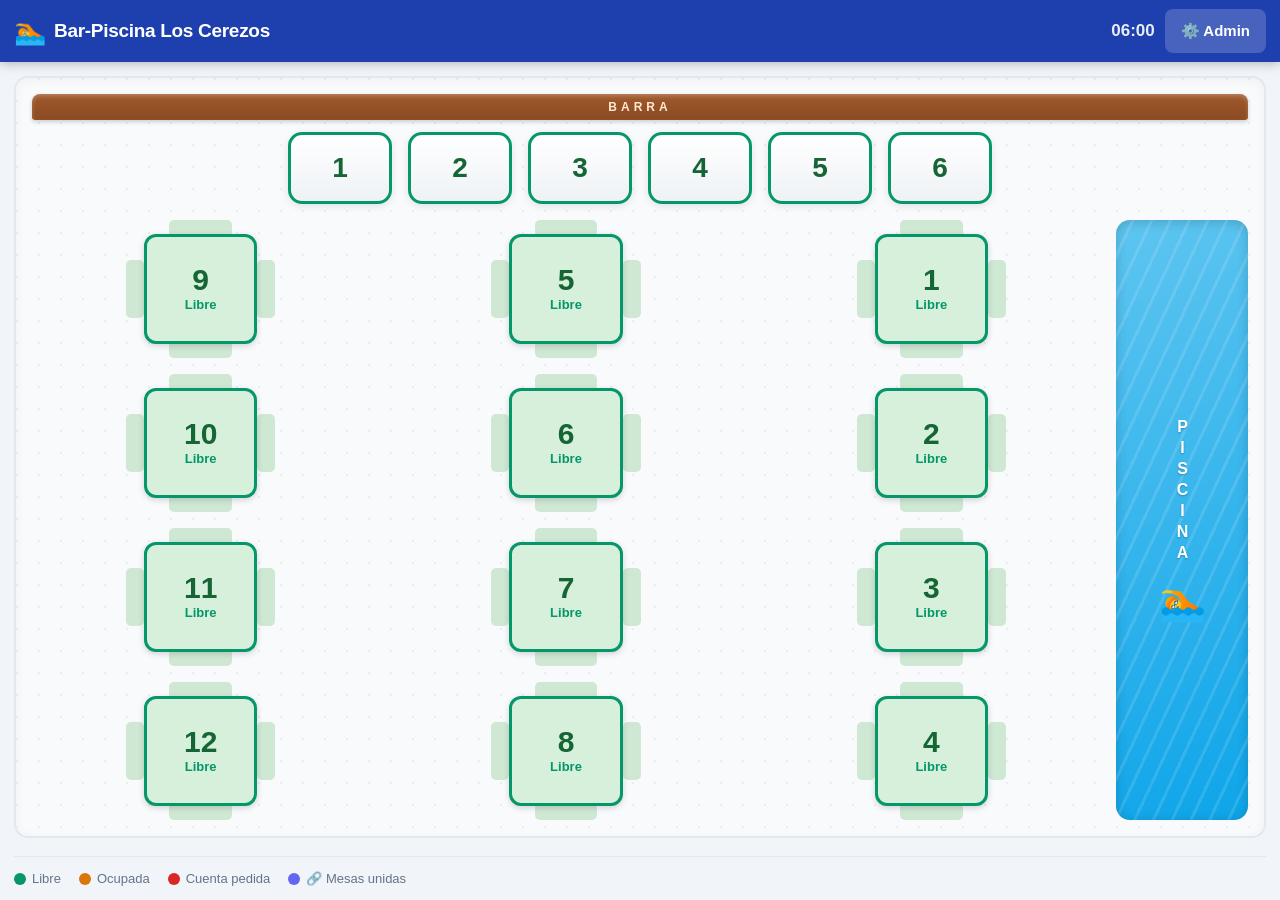
==== index.html @ e1cfce64 "Add files via upload" ====
<!DOCTYPE html>
<html lang="es">
<head>
  <meta charset="UTF-8">
  <meta name="viewport" content="width=device-width, initial-scale=1.0, maximum-scale=1.0, user-scalable=no">
  <meta name="mobile-web-app-capable" content="yes">
  <meta name="apple-mobile-web-app-capable" content="yes">
  <meta name="apple-mobile-web-app-status-bar-style" content="black-translucent">
  <meta name="apple-mobile-web-app-title" content="Bar Piscina">
  <meta name="theme-color" content="#1e40af">
  <title>Bar Piscina · TPV</title>
  <link rel="manifest" href="manifest.json">
  <link rel="icon" href="icon.svg" type="image/svg+xml">
  <link rel="apple-touch-icon" href="icon-180.png">
  <link rel="stylesheet" href="styles.css?v=11">
</head>
<body>
  <div id="app">

    <!-- CABECERA -->
    <header class="header">
      <div class="header-left">
        <button class="btn-icon" id="btn-back" style="display:none">&#8592;</button>
        <div class="logo">
          <span class="logo-icon">🏊</span>
          <span class="logo-text" id="header-title">Bar Piscina</span>
        </div>
      </div>
      <div class="header-right">
        <span class="header-time" id="header-time"></span>
        <button class="btn-admin" id="btn-admin">⚙️ Admin</button>
      </div>
    </header>

    <main class="main">

      <!-- ===== VISTA: MESAS ===== -->
      <div class="view" id="view-tables">
        <div class="tables-scroll" id="tables-scroll"></div>
      </div>

      <!-- ===== VISTA: PEDIDO ===== -->
      <div class="view hidden" id="view-order">
        <div class="order-content">

          <!-- Panel izquierdo: productos -->
          <div class="products-panel">
            <div class="category-tabs" id="category-tabs"></div>
            <div class="products-scroll">
              <div class="products-grid" id="products-grid"></div>
            </div>
          </div>

          <!-- Panel derecho: pedido -->
          <div class="order-panel">
            <div class="order-panel-header">
              <span>Pedido</span>
              <span id="order-count-badge" class="count-badge"></span>
              <button class="btn-manage" id="btn-manage-table" title="Unir / separar / renumerar mesa">⚙ Mesa</button>
            </div>
            <div class="diners-bar">
              <span class="diners-label">👥 Comensales</span>
              <div class="diners-controls">
                <button class="qty-btn minus" onclick="changeDiners(-1)">−</button>
                <span class="diners-value" id="diners-value">0</span>
                <button class="qty-btn plus" onclick="changeDiners(1)">+</button>
              </div>
            </div>
            <div class="order-items-list" id="order-items-list"></div>
            <div class="order-footer">
              <div class="order-total-row">
                <span class="order-total-label">Total</span>
                <span class="order-total-amount" id="order-total-amount">0,00 €</span>
              </div>
              <div class="order-btns">
                <button class="btn btn-outline" id="btn-cuenta" title="Solicitar cuenta">📋 Cuenta</button>
                <button class="btn btn-outline-blue" id="btn-preview" title="Previsualizar cuenta">👁 Ver</button>
                <button class="btn btn-danger-sm" id="btn-clear-order" title="Limpiar pedido">🗑</button>
                <button class="btn btn-success" id="btn-pay">💳 Cobrar</button>
              </div>
            </div>
          </div>

        </div>
      </div>

      <!-- ===== VISTA: COBRO ===== -->
      <div class="view hidden" id="view-payment">
        <div class="payment-scroll">
          <div class="payment-card">

            <div class="payment-header">
              <div class="payment-header-table" id="payment-table-name"></div>
              <div class="payment-total-display" id="payment-total">0,00 €</div>
              <div class="payment-summary" id="payment-order-summary"></div>
            </div>

            <div class="payment-body">
              <div class="section-label">Forma de pago</div>
              <div class="payment-methods">
                <button class="payment-method-btn" data-method="efectivo">
                  <span class="method-icon">💵</span>
                  <span>Efectivo</span>
                </button>
                <button class="payment-method-btn" data-method="tarjeta">
                  <span class="method-icon">💳</span>
                  <span>Tarjeta</span>
                </button>
                <button class="payment-method-btn" data-method="bizum">
                  <span class="method-icon">📱</span>
                  <span>Bizum</span>
                </button>
              </div>

              <div class="cash-section hidden" id="cash-section">
                <label>Importe entregado</label>
                <div class="cash-input-row">
                  <input type="number" class="cash-input" id="cash-input"
                         placeholder="0.00" step="0.50" min="0" inputmode="decimal">
                  <span class="cash-euro">€</span>
                </div>
                <div class="cash-quick-btns">
                  <button class="cash-quick-btn" data-amount="exact">Exacto</button>
                  <button class="cash-quick-btn" data-amount="5">5 €</button>
                  <button class="cash-quick-btn" data-amount="10">10 €</button>
                  <button class="cash-quick-btn" data-amount="20">20 €</button>
                  <button class="cash-quick-btn" data-amount="50">50 €</button>
                </div>
                <div class="change-row">
                  <span class="change-label">Cambio</span>
                  <span class="change-amount" id="change-amount">—</span>
                </div>
              </div>

              <div class="payment-actions">
                <button class="btn btn-success btn-xl" id="btn-confirm-payment">✓ Confirmar Cobro</button>
                <button class="btn btn-secondary" id="btn-print-ticket">🖨 Imprimir Ticket</button>
              </div>
            </div>

          </div>
        </div>
      </div>

      <!-- ===== VISTA: ADMIN ===== -->
      <div class="view hidden" id="view-admin">
        <div class="admin-tab-bar" id="admin-tab-bar">
          <button class="admin-tab active" data-tab="dashboard">📈 Dashboard</button>
          <button class="admin-tab" data-tab="ventas">📊 Ventas</button>
          <button class="admin-tab" data-tab="caja">💰 Caja</button>
          <button class="admin-tab" data-tab="products">📦 Productos</button>
          <button class="admin-tab" data-tab="settings">⚙️ Ajustes</button>
        </div>
        <div class="admin-content">

          <!-- Tab: Dashboard -->
          <div class="admin-section active" id="admin-dashboard">
            <div class="dash-top">
              <div class="dash-range-tabs">
                <button class="dash-range-btn active" data-range="7">7 días</button>
                <button class="dash-range-btn" data-range="14">14 días</button>
                <button class="dash-range-btn" data-range="30">30 días</button>
              </div>
              <button class="btn btn-primary btn-sm" id="btn-export-excel">📊 Exportar a Excel</button>
            </div>
            <div id="dash-kpis" class="dash-kpis"></div>
            <div class="section-label" style="margin:16px 0 8px">Ventas por día</div>
            <div id="dash-days-chart" class="dash-chart"></div>
            <div class="section-label" style="margin:16px 0 8px">Top productos</div>
            <div id="dash-products-chart" class="dash-chart"></div>
            <div class="section-label" style="margin:16px 0 8px">Por forma de pago</div>
            <div id="dash-method-chart" class="dash-chart"></div>
          </div>

          <!-- Tab: Caja / Arqueo -->
          <div class="admin-section" id="admin-caja">
            <div class="arqueo-toolbar">
              <div class="settings-item-info">
                <div class="settings-item-title">Arqueo de caja</div>
                <div class="settings-item-desc">Compara las ventas con el dinero contado</div>
              </div>
              <input type="date" class="form-input settings-input-sm" id="arqueo-date">
            </div>
            <div class="section-label" style="margin:16px 0 8px">Ventas del día</div>
            <div id="arqueo-expected" class="arqueo-box"></div>
            <div class="arqueo-count">
              <label>💵 Efectivo contado en caja</label>
              <div class="cash-input-row">
                <input type="number" class="cash-input" id="arqueo-cash"
                       placeholder="0.00" step="0.50" min="0" inputmode="decimal">
                <span class="cash-euro">€</span>
              </div>
            </div>
            <div id="arqueo-result"></div>
            <div style="padding:14px 0">
              <button class="btn btn-primary btn-sm" id="btn-save-arqueo">💾 Guardar arqueo</button>
            </div>
            <div class="section-label" style="margin:8px 0">Arqueos guardados</div>
            <div id="arqueo-history"></div>
          </div>

          <!-- Tab: Productos -->
          <div class="admin-section" id="admin-products">
            <div class="admin-toolbar">
              <h3>Productos</h3>
              <button class="btn btn-primary btn-sm" id="btn-add-product">+ Nuevo</button>
            </div>
            <div id="products-list"></div>
          </div>

          <!-- Tab: Ventas -->
          <div class="admin-section" id="admin-ventas">
            <div id="summary-cards" class="summary-cards"></div>

            <div class="rank-header">
              <div class="section-label" style="margin:0">Ventas por producto</div>
              <div class="rank-range-tabs">
                <button class="rank-range-btn active" data-range="all">Histórico</button>
                <button class="rank-range-btn" data-range="today">Hoy</button>
              </div>
            </div>
            <div id="product-ranking"></div>

            <div class="section-label" style="margin:16px 0 8px">Últimas ventas</div>
            <div id="sales-list"></div>
            <div style="padding:16px 0">
              <button class="btn btn-danger btn-sm" id="btn-clear-sales">🗑 Limpiar historial</button>
            </div>
          </div>

          <!-- Tab: Ajustes -->
          <div class="admin-section" id="admin-settings">
            <div class="settings-list">
              <div class="settings-item">
                <div class="settings-item-info">
                  <div class="settings-item-title">Nombre fiscal</div>
                  <div class="settings-item-desc">Aparece en la cabecera del ticket</div>
                </div>
                <input type="text" class="form-input settings-input" id="setting-fiscalname"
                       placeholder="Bar-Piscina Los Cerezos">
              </div>
              <div class="settings-item">
                <div class="settings-item-info">
                  <div class="settings-item-title">NIF / CIF</div>
                  <div class="settings-item-desc">Obligatorio en factura simplificada</div>
                </div>
                <input type="text" class="form-input settings-input" id="setting-nif"
                       placeholder="53256431-T">
              </div>
              <div class="settings-item">
                <div class="settings-item-info">
                  <div class="settings-item-title">Dirección</div>
                  <div class="settings-item-desc">Opcional, se imprime bajo el NIF</div>
                </div>
                <input type="text" class="form-input settings-input" id="setting-address"
                       placeholder="Calle, localidad…">
              </div>
              <div class="settings-item">
                <div class="settings-item-info">
                  <div class="settings-item-title">IVA (%)</div>
                  <div class="settings-item-desc">Hostelería: 10% general</div>
                </div>
                <input type="number" class="form-input settings-input-sm" id="setting-iva"
                       min="0" max="21" step="1" value="10">
              </div>
              <div class="settings-item">
                <div class="settings-item-info">
                  <div class="settings-item-title">Mesas de Salón</div>
                  <div class="settings-item-desc">Se numeran 1, 2, 3… (mesas con sillas)</div>
                </div>
                <input type="number" class="form-input settings-input-sm" id="setting-salon-count"
                       min="1" max="40" value="12">
              </div>
              <div class="settings-item">
                <div class="settings-item-info">
                  <div class="settings-item-title">Taburetes de Barra</div>
                  <div class="settings-item-desc">Se numeran 1, 2, 3… (taburetes de la barra)</div>
                </div>
                <input type="number" class="form-input settings-input-sm" id="setting-barra-count"
                       min="1" max="40" value="6">
              </div>
              <div class="settings-item">
                <div class="settings-item-info">
                  <div class="settings-item-title">Mostrar piscina</div>
                  <div class="settings-item-desc">Dibuja la zona de piscina en el plano</div>
                </div>
                <label class="switch">
                  <input type="checkbox" id="setting-pool" checked>
                  <span class="switch-slider"></span>
                </label>
              </div>
            </div>
            <div style="padding:16px 0 4px; display:flex; gap:10px; flex-wrap:wrap">
              <button class="btn btn-primary btn-sm" id="btn-save-settings">💾 Guardar ajustes</button>
              <button class="btn btn-danger btn-sm" id="btn-reset-all">🗑 Borrar todo y empezar de cero</button>
            </div>
            <div class="field-hint" style="margin-bottom:12px">
              Tus cambios (mesas, productos, cobros…) se <b>guardan solos</b>. El botón rojo
              <b>no guarda nada</b>: borra TODO y deja la app como recién instalada. Úsalo solo para empezar de cero.
            </div>

            <div class="help-box">
              <div class="help-title">💳 Vincular pasarela de pago / TPV</div>
              <p>Al pulsar <b>Confirmar Cobro</b>, la app registra la venta. Para cobrar con tarjeta de verdad tienes dos vías:</p>
              <ul>
                <li><b>Datáfono / TPV físico independiente</b> (recomendado para empezar): sí, con un <b>SumUp</b>, <b>myPOS</b>, <b>Stripe Tap to Pay</b> o el datáfono de tu banco puedes <b>teclear cualquier importe a mano</b> y cobrarlo, sin conectarlo a esta app. Aquí marcas "Tarjeta" para dejar la venta registrada y cobras el importe en el aparato. Cero integración técnica.</li>
                <li><b>Cobro integrado</b>: con <b>SumUp</b> o <b>Stripe</b> se puede abrir el cobro automáticamente. SumUp tiene un esquema de app móvil (<code>sumupmerchant://pay/1.0?...</code>) y Stripe el <b>Terminal SDK</b>. En España, el TPV bancario clásico usa <b>Redsys</b>. Esto requiere una cuenta de comercio y algo de desarrollo extra; dímelo y lo preparamos.</li>
              </ul>
            </div>

            <div class="help-box">
              <div class="help-title">🖨 Vincular la impresora de tickets</div>
              <p>El botón <b>Imprimir Ticket</b> usa la impresión del navegador. Opciones:</p>
              <ul>
                <li><b>iPad + AirPrint</b>: cualquier impresora AirPrint imprime directa desde Safari. Lo más sencillo.</li>
                <li><b>Impresora de tickets Bluetooth/USB</b> (ESC/POS, 58/80 mm): conéctala como impresora del sistema y elígela en el diálogo de impresión. Ajusta el ancho del papel en los ajustes del sistema.</li>
                <li><b>Impresión automática sin diálogo</b>: requiere una integración nativa (Bluetooth ESC/POS o app puente). Si la necesitas, lo montamos.</li>
              </ul>
            </div>

            <div class="help-box">
              <div class="help-title">📲 Instalar como app y usar sin conexión</div>
              <p>Esta app ya es instalable (PWA):</p>
              <ul>
                <li><b>Samsung / Android (Chrome)</b>: menú ⋮ → <b>"Añadir a pantalla de inicio"</b> / "Instalar aplicación".</li>
                <li><b>iPad / iPhone (Safari)</b>: botón Compartir → <b>"Añadir a pantalla de inicio"</b>.</li>
                <li>Funciona <b>sin internet</b> una vez abierta: los datos se guardan en el propio dispositivo.</li>
                <li><b>Importante</b>: cada dispositivo guarda sus datos por separado. Para compartir mesas entre tablet y móvil en tiempo real hace falta un servidor común (te lo explico abajo).</li>
              </ul>
            </div>
          </div>

        </div>
      </div>

    </main>
  </div>

  <!-- ===== MODAL: PRODUCTO ===== -->
  <div class="modal-overlay hidden" id="modal-overlay">
    <div class="modal">
      <h3 id="modal-product-title">Nuevo Producto</h3>
      <div class="product-form-top">
        <div class="product-viz-preview" id="product-viz-preview"></div>
        <div class="form-group" style="flex:1;margin-bottom:0">
          <label>Nombre</label>
          <input type="text" class="form-input" id="product-name"
                 placeholder="Ej: Coca-Cola" autocomplete="off">
        </div>
      </div>
      <div class="form-row">
        <div class="form-group">
          <label>Precio (€)</label>
          <input type="number" class="form-input" id="product-price"
                 placeholder="2.50" step="0.10" min="0" inputmode="decimal">
        </div>
        <div class="form-group">
          <label>Emoji <span class="label-opt">(opcional)</span></label>
          <input type="text" class="form-input text-center" id="product-emoji"
                 placeholder="auto" maxlength="4">
        </div>
      </div>
      <div class="form-group">
        <label>Categoría</label>
        <select class="form-select" id="product-category">
          <option value="bebidas">🍹 Bebidas</option>
          <option value="tapas">🍴 Tapas</option>
          <option value="comida">🍽 Comida</option>
          <option value="cena">🌙 Cena</option>
          <option value="postres">🍰 Postres</option>
          <option value="helados">🍦 Helados</option>
          <option value="otros">📦 Otros</option>
        </select>
      </div>
      <div class="form-group">
        <label>Imagen <span class="label-opt">(opcional · URL)</span></label>
        <input type="url" class="form-input" id="product-image"
               placeholder="https://… (pega aquí el logo/foto)" autocomplete="off">
        <div class="field-hint">Si lo dejas vacío se usa el color de la marca conocida (Coca-Cola, Fanta…) o un emoji automático.</div>
      </div>
      <div class="modal-actions">
        <button class="btn btn-secondary" id="btn-cancel-product">Cancelar</button>
        <button class="btn btn-primary" id="btn-save-product">Guardar</button>
      </div>
    </div>
  </div>

  <!-- ===== MODAL: PRECIO LIBRE ===== -->
  <div class="modal-overlay hidden" id="modal-free">
    <div class="modal">
      <h3>➕ Producto de precio libre</h3>
      <div class="form-group">
        <label>Concepto</label>
        <input type="text" class="form-input" id="free-name"
               placeholder="Ej: Varios, Menú del día…" autocomplete="off">
      </div>
      <div class="form-group">
        <label>Precio (€)</label>
        <input type="number" class="form-input" id="free-price"
               placeholder="0.00" step="0.10" min="0" inputmode="decimal">
      </div>
      <div class="modal-actions">
        <button class="btn btn-secondary" id="btn-cancel-free">Cancelar</button>
        <button class="btn btn-primary" id="btn-add-free">Añadir</button>
      </div>
    </div>
  </div>

  <!-- ===== MODAL: EDITAR LÍNEA ===== -->
  <div class="modal-overlay hidden" id="modal-edit-item">
    <div class="modal">
      <h3>✎ Editar línea</h3>
      <div class="form-group">
        <label>Concepto</label>
        <input type="text" class="form-input" id="edit-item-name" autocomplete="off">
      </div>
      <div class="form-row">
        <div class="form-group">
          <label>Precio (€)</label>
          <input type="number" class="form-input" id="edit-item-price"
                 step="0.10" min="0" inputmode="decimal">
        </div>
        <div class="form-group">
          <label>Cantidad</label>
          <input type="number" class="form-input text-center" id="edit-item-qty"
                 step="1" min="1" inputmode="numeric">
        </div>
      </div>
      <div class="modal-actions">
        <button class="btn btn-danger" id="btn-delete-item">🗑 Eliminar</button>
        <button class="btn btn-primary" id="btn-save-item">Guardar</button>
      </div>
    </div>
  </div>

  <!-- ===== MODAL: GESTIÓN DE MESA ===== -->
  <div class="modal-overlay hidden" id="modal-table">
    <div class="modal">
      <h3>⚙ Gestionar mesa</h3>
      <div class="form-group">
        <label>Número de la mesa</label>
        <input type="text" class="form-input" id="table-num-input" autocomplete="off">
        <div class="field-hint">Cambia el número que se muestra en el plano y en el ticket.</div>
      </div>
      <div class="form-group">
        <label>Unir con otra mesa</label>
        <div class="merge-row">
          <select class="form-select" id="merge-target"></select>
          <button class="btn btn-primary" id="btn-merge">🔗 Unir</button>
        </div>
        <div class="field-hint">El pedido de la otra mesa se traslada a ésta y se cobran juntas.</div>
      </div>
      <div id="merged-info" class="merged-info"></div>
      <div class="modal-actions">
        <button class="btn btn-secondary" id="btn-table-close">Cerrar</button>
        <button class="btn btn-primary" id="btn-rename-table">Guardar número</button>
      </div>
    </div>
  </div>

  <!-- ===== MODAL: PREVISUALIZAR CUENTA ===== -->
  <div class="modal-overlay hidden" id="modal-preview">
    <div class="modal modal-preview">
      <div class="ticket-preview" id="ticket-preview"></div>
      <div class="modal-actions">
        <button class="btn btn-secondary" id="btn-preview-close">Cerrar</button>
        <button class="btn btn-secondary" id="btn-preview-print">🖨 Imprimir</button>
        <button class="btn btn-success" id="btn-preview-pay">💳 Cobrar</button>
      </div>
    </div>
  </div>

  <!-- ===== ZONA DE IMPRESIÓN ===== -->
  <div id="print-ticket" class="print-only"></div>

  <script src="app.js?v=11"></script>
</body>
</html>
---- styles.css ----
/* =============================================
   BAR PISCINA TPV · Estilos
   Optimizado para iPad / Tablet Android
   ============================================= */

:root {
  --primary:       #1e40af;
  --primary-light: #3b82f6;
  --accent:        #f59e0b;
  --success:       #059669;
  --success-bg:    #d1fae5;
  --danger:        #dc2626;
  --danger-bg:     #fee2e2;
  --warning:       #d97706;
  --warning-bg:    #fef3c7;
  --bg:            #f1f5f9;
  --white:         #ffffff;
  --text:          #1e293b;
  --muted:         #64748b;
  --border:        #e2e8f0;
  --shadow:        0 2px 8px rgba(0,0,0,.10);
  --shadow-lg:     0 8px 24px rgba(0,0,0,.14);
  --radius:        12px;
  --radius-sm:     8px;
  --header-h:      62px;
}

/* ---- Reset & base ---- */
*, *::before, *::after { box-sizing: border-box; margin: 0; padding: 0; }
html, body {
  height: 100%; overflow: hidden;
  font-family: -apple-system, BlinkMacSystemFont, 'Segoe UI', Roboto, sans-serif;
  background: var(--bg); color: var(--text); font-size: 16px;
  -webkit-tap-highlight-color: transparent;
}
button { font-family: inherit; cursor: pointer; user-select: none; }
input, select { font-family: inherit; }

#app { display: flex; flex-direction: column; height: 100vh; height: 100dvh; }

/* =============================================
   CABECERA
   ============================================= */
.header {
  height: var(--header-h);
  background: var(--primary);
  color: #fff;
  display: flex; align-items: center; justify-content: space-between;
  padding: 0 14px;
  flex-shrink: 0;
  box-shadow: 0 2px 10px rgba(0,0,0,.25);
  z-index: 100;
}
.header-left { display: flex; align-items: center; gap: 10px; }
.logo        { display: flex; align-items: center; gap: 8px; }
.logo-icon   { font-size: 26px; }
.logo-text   { font-size: 19px; font-weight: 700; letter-spacing: -.3px; }
.header-right { display: flex; align-items: center; gap: 10px; }
.header-time {
  font-size: 17px; font-weight: 600;
  font-variant-numeric: tabular-nums; opacity: .9;
}

.btn-icon {
  width: 44px; height: 44px;
  border: none; border-radius: var(--radius-sm);
  background: rgba(255,255,255,.18); color: #fff;
  font-size: 20px; display: flex; align-items: center; justify-content: center;
  transition: background .15s;
}
.btn-icon:active { background: rgba(255,255,255,.35); }

.btn-admin {
  height: 44px; padding: 0 16px;
  border: none; border-radius: var(--radius-sm);
  background: rgba(255,255,255,.18); color: #fff;
  font-size: 15px; font-weight: 600;
  display: flex; align-items: center; gap: 6px;
  transition: background .15s;
}
.btn-admin:active { background: rgba(255,255,255,.35); }

/* =============================================
   MAIN / VISTAS
   ============================================= */
.main { flex: 1; overflow: hidden; position: relative; }

.view {
  position: absolute; inset: 0; overflow: hidden;
  display: flex; flex-direction: column;
}
.view.hidden { display: none !important; }

/* =============================================
   VISTA: MESAS
   ============================================= */
.zone-tabs {
  display: flex; gap: 8px; padding: 12px 14px;
  background: var(--white); border-bottom: 1px solid var(--border);
  flex-shrink: 0; overflow-x: auto; -webkit-overflow-scrolling: touch;
}
.zone-tabs::-webkit-scrollbar { display: none; }

.zone-tab {
  height: 40px; padding: 0 20px; white-space: nowrap;
  border: 2px solid var(--border); border-radius: 20px;
  background: var(--white); color: var(--muted);
  font-size: 14px; font-weight: 600;
  transition: all .15s;
}
.zone-tab.active { background: var(--primary); border-color: var(--primary); color: #fff; }
.zone-tab:active { opacity: .75; }

.tables-scroll {
  flex: 1; overflow-y: auto; -webkit-overflow-scrolling: touch;
  padding: 14px;
  display: flex; flex-direction: column;
}
.tables-scroll::-webkit-scrollbar { width: 4px; }
.tables-scroll::-webkit-scrollbar-thumb { background: var(--border); border-radius: 2px; }

.zone-section { margin-bottom: 22px; }
.zone-title {
  font-size: 11px; font-weight: 800; text-transform: uppercase;
  letter-spacing: 1px; color: var(--muted); margin-bottom: 10px; padding-left: 2px;
}

.tables-grid {
  display: grid;
  grid-template-columns: repeat(auto-fill, minmax(148px, 1fr));
  gap: 10px;
}

.table-card {
  background: var(--white); border-radius: var(--radius);
  padding: 14px; min-height: 108px;
  box-shadow: var(--shadow); border: 2.5px solid transparent;
  display: flex; flex-direction: column; justify-content: space-between;
  cursor: pointer; transition: transform .1s, box-shadow .1s;
}
.table-card:active { transform: scale(.96); box-shadow: 0 1px 4px rgba(0,0,0,.1); }

.table-card.libre     { border-color: var(--success); }
.table-card.ocupada   { border-color: var(--warning); background: #fffbf0; }
.table-card.cuenta    { border-color: var(--danger);  background: #fff5f5; }

.table-card-top {
  display: flex; justify-content: space-between; align-items: flex-start;
}
.table-card-id   { font-size: 22px; font-weight: 900; }
.table-status-dot {
  width: 10px; height: 10px; border-radius: 50%; flex-shrink: 0; margin-top: 6px;
}
.libre   .table-status-dot { background: var(--success); }
.ocupada .table-status-dot { background: var(--warning); }
.cuenta  .table-status-dot { background: var(--danger); }

.table-card-name  { font-size: 12px; color: var(--muted); font-weight: 500; margin-top: 2px; }

.table-card-bottom { margin-top: 6px; }
.table-total { font-size: 20px; font-weight: 900; }
.table-items  { font-size: 11px; color: var(--muted); margin-top: 1px; }

.table-status-label {
  font-size: 11px; font-weight: 700; text-transform: uppercase; letter-spacing: .6px;
}
.libre   .table-status-label { color: var(--success); }
.ocupada .table-status-label { color: var(--warning); }
.cuenta  .table-status-label { color: var(--danger); }

/* =============================================
   VISTA: PEDIDO
   ============================================= */
#view-order { flex-direction: column; }

.order-content {
  flex: 1; display: grid;
  grid-template-columns: 1fr 310px;
  overflow: hidden;
}

/* Panel de productos */
.products-panel {
  display: flex; flex-direction: column;
  overflow: hidden; border-right: 1px solid var(--border);
}

.category-tabs {
  display: flex; gap: 8px; padding: 10px 12px;
  background: var(--white); border-bottom: 1px solid var(--border);
  overflow-x: auto; -webkit-overflow-scrolling: touch; flex-shrink: 0;
}
.category-tabs::-webkit-scrollbar { display: none; }

.cat-tab {
  height: 50px; padding: 0 22px; white-space: nowrap;
  border: 2px solid var(--border); border-radius: 25px;
  background: var(--white); color: var(--muted);
  font-size: 17px; font-weight: 700; display: flex; align-items: center; gap: 7px;
  transition: all .15s;
}
.cat-tab.active { background: var(--accent); border-color: var(--accent); color: #fff; }
.cat-tab:active { opacity: .75; }

.products-scroll {
  flex: 1; overflow-y: auto; -webkit-overflow-scrolling: touch; padding: 12px;
}
.products-scroll::-webkit-scrollbar { width: 4px; }
.products-scroll::-webkit-scrollbar-thumb { background: var(--border); border-radius: 2px; }

.products-grid {
  display: grid;
  grid-template-columns: repeat(auto-fill, minmax(128px, 1fr));
  gap: 10px;
}

.product-btn {
  background: var(--white); border: 1.5px solid var(--border);
  border-radius: var(--radius); padding: 14px 10px;
  display: flex; flex-direction: column; align-items: center; gap: 6px;
  text-align: center; box-shadow: var(--shadow); transition: all .12s;
}
.product-btn:active {
  transform: scale(.94);
  background: var(--accent); border-color: var(--accent);
}
.product-emoji { font-size: 34px; line-height: 1; }
.product-name  { font-size: 14px; font-weight: 700; color: var(--text); line-height: 1.2; }
.product-price { font-size: 16px; font-weight: 900; color: var(--primary); }
.product-btn:active .product-name,
.product-btn:active .product-price { color: #fff; }

/* Panel de pedido */
.order-panel {
  display: flex; flex-direction: column;
  background: var(--white); overflow: hidden;
}

.order-panel-header {
  padding: 12px 14px; border-bottom: 1px solid var(--border);
  display: flex; justify-content: space-between; align-items: center;
  font-size: 13px; font-weight: 700; color: var(--muted); text-transform: uppercase;
  letter-spacing: .5px; flex-shrink: 0;
}

.count-badge {
  background: var(--primary); color: #fff;
  border-radius: 12px; padding: 2px 8px;
  font-size: 12px; font-weight: 700; font-variant-numeric: tabular-nums;
}

.order-items-list {
  flex: 1; overflow-y: auto; -webkit-overflow-scrolling: touch;
}
.order-items-list::-webkit-scrollbar { width: 3px; }
.order-items-list::-webkit-scrollbar-thumb { background: var(--border); border-radius: 2px; }

.order-item {
  display: flex; align-items: center;
  padding: 9px 12px; border-bottom: 1px solid var(--border);
  gap: 6px;
}
.order-item-emoji { font-size: 19px; flex-shrink: 0; }
.order-item-name  { flex: 1; font-size: 15.5px; font-weight: 600; line-height: 1.2; }

.qty-controls { display: flex; align-items: center; gap: 6px; }
.qty-btn {
  width: 30px; height: 30px; border-radius: 50%; border: none;
  font-size: 18px; font-weight: 700;
  display: flex; align-items: center; justify-content: center;
  flex-shrink: 0; transition: opacity .1s;
}
.qty-btn:active { opacity: .6; }
.qty-btn.minus { background: var(--danger-bg); color: var(--danger); }
.qty-btn.plus  { background: var(--success-bg); color: var(--success); }
.qty-value { font-size: 15px; font-weight: 800; min-width: 22px; text-align: center; }

.order-item-total { font-size: 14px; font-weight: 700; min-width: 52px; text-align: right; }

.order-empty {
  display: flex; flex-direction: column;
  align-items: center; justify-content: center;
  height: 100%; gap: 10px; color: var(--muted);
  padding: 24px; text-align: center;
}
.order-empty-icon { font-size: 52px; opacity: .35; }
.order-empty-text { font-size: 14px; }

.order-footer { flex-shrink: 0; border-top: 2px solid var(--border); }

.order-total-row {
  display: flex; justify-content: space-between; align-items: center;
  padding: 12px 14px; background: var(--bg);
}
.order-total-label  { font-size: 17px; font-weight: 700; }
.order-total-amount { font-size: 26px; font-weight: 900; color: var(--primary); }

.order-btns {
  display: grid; grid-template-columns: 1fr 1fr 50px;
  gap: 8px; padding: 10px 12px;
}
.order-btns #btn-pay { grid-column: 1 / -1; }

/* =============================================
   BOTONES (sistema)
   ============================================= */
.btn {
  height: 50px; border: none; border-radius: var(--radius);
  font-size: 15px; font-weight: 700;
  display: flex; align-items: center; justify-content: center; gap: 7px;
  transition: all .12s; user-select: none;
}
.btn:active { transform: scale(.96); opacity: .88; }

.btn-primary   { background: var(--primary);   color: #fff; }
.btn-success   { background: var(--success);   color: #fff; }
.btn-danger    { background: var(--danger);    color: #fff; }
.btn-secondary { background: var(--border);    color: var(--text); }
.btn-outline {
  background: transparent; color: var(--warning);
  border: 2px solid var(--warning); height: 50px; padding: 0 12px;
  border-radius: var(--radius); font-size: 14px; font-weight: 700;
  display: flex; align-items: center; gap: 5px; transition: all .12s;
}
.btn-outline:active { background: var(--warning); color: #fff; }
.btn-danger-sm {
  width: 50px; height: 50px; border-radius: var(--radius); border: none;
  background: var(--danger-bg); color: var(--danger);
  font-size: 20px; display: flex; align-items: center; justify-content: center;
  transition: all .12s;
}
.btn-danger-sm:active { background: var(--danger); color: #fff; }

.btn-sm  { height: 38px; padding: 0 16px; font-size: 14px; border-radius: var(--radius-sm); }
.btn-xl  { height: 58px; font-size: 18px; }

/* =============================================
   VISTA: COBRO
   ============================================= */
#view-payment { overflow: hidden; }

.payment-scroll {
  flex: 1; overflow-y: auto; -webkit-overflow-scrolling: touch;
  padding: 20px 16px;
  display: flex; justify-content: center;
}

.payment-card {
  width: 100%; max-width: 500px;
  background: var(--white); border-radius: 20px;
  box-shadow: var(--shadow-lg); overflow: hidden;
}

.payment-header {
  background: var(--primary); color: #fff;
  padding: 24px 20px; text-align: center;
}
.payment-header-table { font-size: 16px; font-weight: 600; opacity: .85; margin-bottom: 6px; }
.payment-total-display {
  font-size: 56px; font-weight: 900; line-height: 1;
  font-variant-numeric: tabular-nums;
}

.payment-summary {
  margin-top: 14px; text-align: left;
  background: rgba(255,255,255,.12); border-radius: 10px;
  padding: 10px 14px; display: flex; flex-direction: column; gap: 4px;
}
.payment-item-row {
  display: flex; justify-content: space-between;
  font-size: 13px; opacity: .9;
}

.payment-body { padding: 20px; }

.section-label {
  font-size: 11px; font-weight: 800; text-transform: uppercase;
  letter-spacing: .8px; color: var(--muted); margin-bottom: 10px;
}

.payment-methods { display: grid; grid-template-columns: repeat(3,1fr); gap: 10px; margin-bottom: 16px; }

.payment-method-btn {
  border: 2px solid var(--border); border-radius: var(--radius);
  background: var(--bg); padding: 14px 8px;
  display: flex; flex-direction: column; align-items: center; gap: 6px;
  font-size: 13px; font-weight: 700; color: var(--text);
  transition: all .15s;
}
.method-icon { font-size: 30px; }
.payment-method-btn.selected {
  border-color: var(--primary); background: var(--primary); color: #fff;
}
.payment-method-btn:active { opacity: .8; }

.cash-section {
  background: var(--bg); border-radius: var(--radius); padding: 14px; margin-bottom: 16px;
}
.cash-section label {
  display: block; font-size: 11px; font-weight: 800; text-transform: uppercase;
  letter-spacing: .8px; color: var(--muted); margin-bottom: 8px;
}
.cash-input-row { display: flex; align-items: center; gap: 6px; margin-bottom: 10px; }
.cash-input {
  flex: 1; height: 52px; border: 2px solid var(--border); border-radius: var(--radius-sm);
  padding: 0 14px; font-size: 26px; font-weight: 800; text-align: right;
  font-variant-numeric: tabular-nums; outline: none; background: var(--white);
}
.cash-input:focus { border-color: var(--primary); }
.cash-euro { font-size: 22px; font-weight: 700; color: var(--muted); }

.cash-quick-btns { display: flex; gap: 7px; flex-wrap: wrap; }
.cash-quick-btn {
  height: 38px; padding: 0 14px;
  border: 1.5px solid var(--border); border-radius: 20px;
  background: var(--white); font-size: 14px; font-weight: 700;
  transition: all .12s;
}
.cash-quick-btn:active { background: var(--primary); border-color: var(--primary); color: #fff; }

.change-row {
  display: flex; justify-content: space-between; align-items: center;
  margin-top: 12px; padding-top: 12px; border-top: 1px solid var(--border);
}
.change-label  { font-size: 15px; font-weight: 700; }
.change-amount { font-size: 26px; font-weight: 900; color: var(--success); }

.payment-actions { display: flex; flex-direction: column; gap: 10px; }

/* =============================================
   VISTA: ADMIN
   ============================================= */
#view-admin { overflow: hidden; }

.admin-tab-bar {
  display: flex; background: var(--white);
  border-bottom: 2px solid var(--border); flex-shrink: 0;
}
.admin-tab {
  flex: 1; height: 50px; border: none;
  background: transparent; font-size: 14px; font-weight: 600; color: var(--muted);
  border-bottom: 3px solid transparent; margin-bottom: -2px; transition: all .15s;
}
.admin-tab.active { color: var(--primary); border-bottom-color: var(--primary); }

.admin-content { flex: 1; overflow: hidden; display: flex; flex-direction: column; }
.admin-section {
  flex: 1; overflow-y: auto; -webkit-overflow-scrolling: touch;
  padding: 14px; display: none;
}
.admin-section.active { display: block; }
.admin-section::-webkit-scrollbar { width: 4px; }
.admin-section::-webkit-scrollbar-thumb { background: var(--border); border-radius: 2px; }

.admin-toolbar {
  display: flex; justify-content: space-between; align-items: center;
  margin-bottom: 14px;
}
.admin-toolbar h3 { font-size: 17px; font-weight: 700; }

/* Lista de productos en admin */
.product-list-item {
  background: var(--white); border-radius: var(--radius);
  padding: 12px 14px; margin-bottom: 8px;
  display: flex; align-items: center; gap: 10px;
  box-shadow: var(--shadow);
}
.product-list-emoji { font-size: 26px; width: 38px; text-align: center; flex-shrink: 0; }
.product-list-info  { flex: 1; min-width: 0; }
.product-list-name  { font-size: 15px; font-weight: 700; }
.product-list-meta  { font-size: 12px; color: var(--muted); margin-top: 1px; }
.product-list-price {
  font-size: 18px; font-weight: 900; color: var(--primary);
  min-width: 62px; text-align: right; flex-shrink: 0;
}
.product-list-actions { display: flex; gap: 6px; }
.btn-icon-sm {
  width: 36px; height: 36px; border-radius: var(--radius-sm); border: none;
  display: flex; align-items: center; justify-content: center; font-size: 16px;
  cursor: pointer; transition: all .12s;
}
.btn-icon-sm.edit   { background: #eff6ff; color: var(--primary-light); }
.btn-icon-sm.delete { background: var(--danger-bg); color: var(--danger); }
.btn-icon-sm:active { opacity: .7; }

/* Resumen ventas */
.summary-cards { display: grid; grid-template-columns: repeat(auto-fill,minmax(140px,1fr)); gap: 10px; }
.summary-card {
  background: var(--white); border-radius: var(--radius);
  padding: 18px 14px; box-shadow: var(--shadow); text-align: center;
}
.summary-card-value { font-size: 26px; font-weight: 900; color: var(--primary); }
.summary-card-label {
  font-size: 11px; font-weight: 800; text-transform: uppercase;
  letter-spacing: .6px; color: var(--muted); margin-top: 4px;
}

.sales-table { background: var(--white); border-radius: var(--radius); overflow: hidden; box-shadow: var(--shadow); }
.sales-row {
  display: flex; align-items: center;
  padding: 11px 14px; border-bottom: 1px solid var(--border); gap: 10px;
}
.sales-row:last-child { border-bottom: none; }
.sales-time   { font-size: 12px; color: var(--muted); min-width: 44px; font-variant-numeric: tabular-nums; }
.sales-table-name { font-size: 14px; font-weight: 700; flex: 1; }
.sales-method { font-size: 12px; color: var(--muted); }
.sales-amount { font-size: 15px; font-weight: 900; color: var(--success); }

/* Ajustes */
.settings-list { display: flex; flex-direction: column; gap: 0; }
.settings-item {
  background: var(--white); padding: 14px 16px;
  display: flex; align-items: center; gap: 14px;
  border-bottom: 1px solid var(--border);
}
.settings-item:first-child { border-radius: var(--radius) var(--radius) 0 0; }
.settings-item:last-child  { border-radius: 0 0 var(--radius) var(--radius); border-bottom: none; }
.settings-item-info { flex: 1 1 auto; min-width: 0; }
.settings-item-title { font-size: 15px; font-weight: 600; }
.settings-item-desc  { font-size: 12px; color: var(--muted); margin-top: 2px; }
.settings-item .form-input.settings-input    { flex: 0 0 220px; width: 220px; height: 40px; font-size: 14px; }
.settings-item .form-input.settings-input-sm { flex: 0 0 90px;  width: 90px;  height: 40px; font-size: 16px; font-weight: 700; text-align: center; }

/* =============================================
   MODAL
   ============================================= */
.modal-overlay {
  position: fixed; inset: 0;
  background: rgba(0,0,0,.55); z-index: 1000;
  display: flex; align-items: center; justify-content: center; padding: 20px;
}
.modal-overlay.hidden { display: none !important; }

.modal {
  background: var(--white); border-radius: 20px;
  padding: 22px; width: 100%; max-width: 420px;
  box-shadow: var(--shadow-lg);
}
.modal h3 { font-size: 19px; font-weight: 700; margin-bottom: 18px; }

.form-group { margin-bottom: 14px; }
.form-group label {
  display: block; font-size: 11px; font-weight: 800; text-transform: uppercase;
  letter-spacing: .6px; color: var(--muted); margin-bottom: 5px;
}
.form-row { display: grid; grid-template-columns: 1fr 100px; gap: 12px; }
.form-input {
  width: 100%; height: 46px; border: 2px solid var(--border); border-radius: var(--radius-sm);
  padding: 0 12px; font-size: 15px; outline: none; transition: border-color .15s;
}
.form-input:focus { border-color: var(--primary); }
.form-select {
  width: 100%; height: 46px; border: 2px solid var(--border); border-radius: var(--radius-sm);
  padding: 0 12px; font-size: 15px; outline: none; background: var(--white);
  -webkit-appearance: none; appearance: none;
}
.text-center { text-align: center; font-size: 22px; }

.modal-actions { display: flex; gap: 10px; margin-top: 18px; }
.modal-actions .btn { flex: 1; }

/* =============================================
   TOAST
   ============================================= */
.toast {
  position: fixed; bottom: 24px; left: 50%;
  transform: translateX(-50%) translateY(120px);
  background: var(--text); color: #fff;
  padding: 12px 22px; border-radius: 50px;
  font-size: 14px; font-weight: 600; z-index: 2000;
  transition: transform .28s cubic-bezier(.34,1.56,.64,1);
  white-space: nowrap; box-shadow: var(--shadow-lg);
  pointer-events: none;
}
.toast.show { transform: translateX(-50%) translateY(0); }
.toast.success { background: var(--success); }
.toast.error   { background: var(--danger); }
.toast.info    { background: var(--primary); }

/* =============================================
   IMPRESIÓN TICKET
   ============================================= */
.print-only { display: none; }

@media print {
  body > * { display: none !important; }
  #print-ticket {
    display: block !important;
    font-family: 'Courier New', monospace;
    font-size: 13px; line-height: 1.5;
    max-width: 290px; margin: 0 auto; padding: 12px;
  }
  .ticket-header { text-align: center; margin-bottom: 12px; }
  .ticket-name   { font-size: 18px; font-weight: bold; }
  .ticket-sub    { font-size: 12px; }
  .ticket-sep    { border: none; border-top: 1px dashed #000; margin: 8px 0; }
  .ticket-item   { display: flex; justify-content: space-between; }
  .ticket-total  { display: flex; justify-content: space-between; font-weight: bold; font-size: 16px; }
  .ticket-footer { text-align: center; margin-top: 12px; font-size: 11px; }
}

/* =============================================
   PRECIO LIBRE (botón en grid de productos)
   ============================================= */
.product-btn.free-product {
  background: #fff7ed; border: 1.5px dashed var(--accent);
}
.product-btn.free-product .product-emoji { color: var(--accent); }
.product-btn.free-product .product-name  { color: var(--accent); }
.product-btn.free-product .product-price { color: var(--warning); font-weight: 700; }
.product-btn.free-product:active { background: var(--accent); border-style: solid; }

/* =============================================
   EDITAR LÍNEA (pista ✎ en el pedido)
   ============================================= */
.order-item-name { cursor: pointer; }
.edit-hint {
  font-size: 11px; color: var(--muted); margin-left: 5px; opacity: .55;
}
.order-item-name:active .edit-hint { opacity: 1; color: var(--primary); }

/* =============================================
   BOTÓN VER (previsualizar) + label opcional
   ============================================= */
.btn-outline-blue {
  background: transparent; color: var(--primary);
  border: 2px solid var(--primary); height: 50px; padding: 0 12px;
  border-radius: var(--radius); font-size: 14px; font-weight: 700;
  display: flex; align-items: center; gap: 5px; transition: all .12s;
}
.btn-outline-blue:active { background: var(--primary); color: #fff; }

.label-opt { font-weight: 600; color: var(--muted); text-transform: none; letter-spacing: 0; }

/* =============================================
   RANKING DE VENTAS POR PRODUCTO
   ============================================= */
.rank-header {
  display: flex; align-items: center; justify-content: space-between;
  margin: 18px 0 8px;
}
.rank-range-tabs { display: flex; gap: 6px; }
.rank-range-btn {
  height: 32px; padding: 0 14px;
  border: 1.5px solid var(--border); border-radius: 16px;
  background: var(--white); color: var(--muted);
  font-size: 13px; font-weight: 700; transition: all .12s;
}
.rank-range-btn.active { background: var(--primary); border-color: var(--primary); color: #fff; }
.rank-range-btn:active { opacity: .8; }

.rank-table {
  background: var(--white); border-radius: var(--radius);
  overflow: hidden; box-shadow: var(--shadow);
}
.rank-row {
  display: grid; grid-template-columns: 1fr 54px 84px;
  align-items: center; gap: 8px;
  padding: 10px 14px; border-bottom: 1px solid var(--border);
}
.rank-row:last-child { border-bottom: none; }
.rank-prod { font-size: 14px; font-weight: 600; }
.rank-qty  { font-size: 14px; text-align: center; font-variant-numeric: tabular-nums; color: var(--muted); }
.rank-amt  { font-size: 14px; font-weight: 800; text-align: right; color: var(--primary); font-variant-numeric: tabular-nums; }

.rank-head {
  background: var(--bg);
}
.rank-head .rank-prod, .rank-head .rank-qty, .rank-head .rank-amt {
  font-size: 11px; font-weight: 800; text-transform: uppercase;
  letter-spacing: .6px; color: var(--muted);
}
.rank-foot { background: var(--bg); }
.rank-foot .rank-prod { font-weight: 900; }
.rank-foot .rank-qty  { font-weight: 800; color: var(--text); }
.rank-foot .rank-amt  { color: var(--success); }

.empty-note {
  background: var(--white); border-radius: var(--radius);
  padding: 22px 14px; text-align: center; color: var(--muted);
  font-size: 14px; box-shadow: var(--shadow);
}

/* =============================================
   PREVISUALIZACIÓN DEL TICKET (modal)
   ============================================= */
.modal-preview { max-width: 340px; }
.ticket-preview {
  background: var(--bg); border-radius: var(--radius);
  padding: 18px 20px; margin-bottom: 4px;
  font-family: 'Courier New', monospace; color: #111;
  max-height: 60vh; overflow-y: auto;
}
.ticket-preview .ticket-header { text-align: center; margin-bottom: 12px; }
.ticket-preview .ticket-name   { font-size: 17px; font-weight: bold; }
.ticket-preview .ticket-sub    { font-size: 12px; color: #444; }
.ticket-preview .ticket-sep    { border: none; border-top: 1px dashed #999; margin: 8px 0; }
.ticket-preview .ticket-item   { display: flex; justify-content: space-between; font-size: 13px; padding: 1px 0; }
.ticket-preview .ticket-total  { display: flex; justify-content: space-between; font-weight: bold; font-size: 16px; }
.ticket-preview .ticket-footer { text-align: center; margin-top: 12px; font-size: 11px; color: #444; }

/* =============================================
   CAJAS DE AYUDA (ajustes)
   ============================================= */
.help-box {
  background: var(--white); border-radius: var(--radius);
  border-left: 4px solid var(--primary);
  padding: 14px 16px; margin-top: 12px; box-shadow: var(--shadow);
}
.help-title { font-size: 15px; font-weight: 800; margin-bottom: 8px; }
.help-box p  { font-size: 13px; line-height: 1.5; color: var(--text); margin-bottom: 8px; }
.help-box ul { margin: 0 0 2px; padding-left: 18px; }
.help-box li { font-size: 13px; line-height: 1.55; color: var(--text); margin-bottom: 7px; }
.help-box code {
  background: var(--bg); border-radius: 4px; padding: 1px 5px;
  font-size: 12px; font-family: 'Courier New', monospace;
}

/* =============================================
   VISTA MESAS · PLANO COMPACTO TIPO RESTAURANTE
   ============================================= */
.rp-floor {
  background:
    radial-gradient(circle at 1px 1px, rgba(100,116,139,.10) 1px, transparent 0) 0 0 / 22px 22px,
    #f8fafc;
  border: 2px solid var(--border); border-radius: 14px;
  padding: 16px; box-shadow: inset 0 2px 12px rgba(0,0,0,.04);
  flex: 1; min-height: 0;
  display: flex; flex-direction: column; gap: 16px;
}

/* --- Barra (mostrador + taburetes cuadrados) --- */
.rp-bar { flex-shrink: 0; }
.rp-counter {
  height: 26px; border-radius: 8px 8px 3px 3px;
  background: linear-gradient(180deg, #a05a2c, #8a4a22);
  box-shadow: inset 0 2px 4px rgba(255,255,255,.25), 0 2px 4px rgba(0,0,0,.18);
  display: flex; align-items: center; justify-content: center;
}
.rp-counter-label { color: #ffe8d2; font-size: 12px; font-weight: 800; letter-spacing: 4px; }
.rp-stools { display: flex; flex-wrap: wrap; gap: 16px; justify-content: center; margin-top: 12px; }
.rp-stool {
  width: 104px; height: 72px; border-radius: 14px;
  border: 3px solid var(--success);
  background: linear-gradient(180deg, #fff, #eef2f5);
  color: #166534; font-weight: 900; font-size: 28px;
  display: flex; align-items: center; justify-content: center;
  box-shadow: var(--shadow); transition: transform .1s;
}
.rp-stool:active { transform: scale(.93); }
.rp-stool.ocupada { border-color: var(--warning); color: #7a4f00; background: linear-gradient(180deg, #fff7e6, #fde9c8); }
.rp-stool.cuenta  { border-color: var(--danger);  color: #7f1d1d; background: linear-gradient(180deg, #fff0f0, #ffd9d9); }
.rp-stool.merged-child { border-color: #94a3b8; border-style: dashed; color: #64748b; }
.rp-stool.has-merge { box-shadow: 0 0 0 2px #6366f1, var(--shadow); }

/* --- Salón (mesas) + piscina --- ocupan todo el alto --- */
.rp-room { flex: 1; min-height: 0; display: flex; gap: 16px; align-items: stretch; }
.rp-room-main { flex: 1; min-width: 0; display: flex; flex-direction: column; }
.rp-zone-label {
  font-size: 11px; font-weight: 800; text-transform: uppercase;
  letter-spacing: 1.2px; color: var(--muted); margin: 0 0 8px; flex-shrink: 0;
}
/* Mesas en columnas (siguiendo el plano) */
.rp-cols { flex: 1; min-height: 0; display: flex; gap: 28px; }
.rp-col { flex: 1; display: flex; flex-direction: column; gap: 16px; min-height: 0; }
.rp-col .rp-table { flex: 1; }

.rp-table {
  position: relative; width: 100%; height: 100%; min-height: 96px;
  background: transparent; border: none; padding: 0;
  display: flex; align-items: center; justify-content: center;
  transition: transform .1s;
}
.rp-table:active { transform: scale(.95); }

/* pieza cuadrada centrada (mesa + sillas) */
.rp-piece {
  position: relative; height: 100%; aspect-ratio: 1.08 / 1;
  max-width: 100%; max-height: 150px;
  display: flex; align-items: center; justify-content: center;
}

/* sillas (cuadradas) */
.rp-chair { position: absolute; background: #e7c9a9; border-radius: 5px; }
.rp-chair.top, .rp-chair.bottom { width: 42%; height: 12%; left: 29%; }
.rp-chair.left, .rp-chair.right { height: 42%; width: 12%; top: 29%; }
.rp-chair.top    { top: 0; }
.rp-chair.bottom { bottom: 0; }
.rp-chair.left   { left: 0; }
.rp-chair.right  { right: 0; }

/* superficie de la mesa (cuadrada) */
.rp-surface {
  position: relative; z-index: 1;
  width: 76%; height: 80%; border-radius: 12px;
  background: #f0b884; border: 3px solid #d99a5e;
  box-shadow: 0 2px 6px rgba(0,0,0,.16);
  display: flex; flex-direction: column; align-items: center; justify-content: center; gap: 2px;
}
.rp-num  { font-size: 30px; font-weight: 900; color: #5a3a1a; line-height: 1; }
.rp-info { font-size: 13px; font-weight: 800; color: #7a5230; }
.rp-diners { font-size: 12px; font-weight: 700; color: #7a5230; }
.rp-link { position: absolute; top: 4px; right: 6px; font-size: 12px; font-weight: 800; color: #4f46e5; }

/* estados */
.rp-table.libre   .rp-chair { background: #cfe8d4; }
.rp-table.libre   .rp-surface { background: #d6f0dc; border-color: var(--success); }
.rp-table.libre   .rp-num  { color: #166534; }
.rp-table.libre   .rp-info { color: var(--success); }

.rp-table.ocupada .rp-chair { background: #f6d79a; }
.rp-table.ocupada .rp-surface { background: #fcd98a; border-color: var(--warning); }
.rp-table.ocupada .rp-num  { color: #7a4f00; }
.rp-table.ocupada .rp-info { color: var(--warning); }

.rp-table.cuenta  .rp-chair { background: #f3b6b6; }
.rp-table.cuenta  .rp-surface { background: #f8c0c0; border-color: var(--danger); }
.rp-table.cuenta  .rp-num  { color: #7f1d1d; }
.rp-table.cuenta  .rp-info { color: var(--danger); }

.rp-table.has-merge .rp-surface { box-shadow: 0 0 0 2px #6366f1, 0 2px 6px rgba(0,0,0,.16); }
.rp-table.merged-child .rp-surface { background: #e9eef5; border: 2px dashed #94a3b8; }
.rp-table.merged-child .rp-num  { color: #64748b; }
.rp-table.merged-child .rp-info { color: #6366f1; }

/* --- Piscina --- */
.rp-pool {
  flex: 0 0 132px; border-radius: 14px;
  background: linear-gradient(160deg, #5ec5f0, #0ea5e9);
  box-shadow: inset 0 2px 12px rgba(0,0,0,.18);
  display: flex; flex-direction: column; align-items: center; justify-content: center; gap: 14px;
  position: relative; overflow: hidden;
}
.rp-pool::after {
  content: ''; position: absolute; inset: 0;
  background: repeating-linear-gradient(115deg, transparent, transparent 14px, rgba(255,255,255,.12) 14px, rgba(255,255,255,.12) 17px);
}
.rp-pool-label {
  color: #fff; font-weight: 800; font-size: 16px; letter-spacing: 4px;
  writing-mode: vertical-rl; text-orientation: upright; text-shadow: 0 1px 2px rgba(0,0,0,.25); z-index: 1;
}
.rp-pool-emoji { font-size: 38px; z-index: 1; }

.fp-legend {
  display: flex; gap: 18px; flex-wrap: wrap;
  margin-top: 18px; padding-top: 14px; border-top: 1px solid var(--border);
}
.fp-legend span { display: flex; align-items: center; gap: 6px; font-size: 13px; color: var(--muted); }
.fp-legend .dot { width: 12px; height: 12px; border-radius: 50%; }
.fp-legend .dot.libre   { background: var(--success); }
.fp-legend .dot.ocupada { background: var(--warning); }
.fp-legend .dot.cuenta  { background: var(--danger); }
.fp-legend .dot.merge   { background: #6366f1; }

/* =============================================
   VISUAL DE PRODUCTO (imagen / marca / emoji)
   ============================================= */
.pviz {
  width: 100%; height: 56px; border-radius: 10px;
  display: flex; align-items: center; justify-content: center;
  overflow: hidden; flex-shrink: 0;
}
.pviz-emoji { font-size: 34px; line-height: 1; }
.pviz-brand {
  font-weight: 900; font-size: 14px; line-height: 1.05; text-align: center;
  padding: 4px 6px; letter-spacing: .2px;
  text-shadow: 0 1px 1px rgba(0,0,0,.12);
}
.pviz-img { background-size: cover; background-position: center; background-repeat: no-repeat; }

/* en el grid de productos */
.product-btn .pviz { height: 54px; }

/* en la lista de administración */
.product-list-viz { flex-shrink: 0; }
.product-list-viz .pviz { width: 46px; height: 46px; border-radius: 8px; }
.product-list-viz .pviz-emoji { font-size: 24px; }
.product-list-viz .pviz-brand { font-size: 9px; padding: 2px; }

/* preview en el modal de producto */
.product-form-top { display: flex; align-items: flex-end; gap: 12px; margin-bottom: 14px; }
.product-viz-preview {
  width: 60px; height: 60px; flex-shrink: 0;
  border: 1.5px solid var(--border); border-radius: 10px; overflow: hidden;
  display: flex; align-items: center; justify-content: center; background: var(--bg);
}
.product-viz-preview .pviz { height: 100%; border-radius: 0; }
.product-viz-preview .pviz-brand { font-size: 10px; }
.field-hint { font-size: 11px; color: var(--muted); margin-top: 5px; line-height: 1.4; }

/* =============================================
   COMENSALES (barra en el pedido)
   ============================================= */
.diners-bar {
  display: flex; align-items: center; justify-content: space-between;
  padding: 8px 14px; background: var(--bg);
  border-bottom: 1px solid var(--border); flex-shrink: 0;
}
.diners-label { font-size: 13px; font-weight: 700; color: var(--muted); }
.diners-controls { display: flex; align-items: center; gap: 8px; }
.diners-value { font-size: 16px; font-weight: 900; min-width: 24px; text-align: center; }

/* =============================================
   DASHBOARD
   ============================================= */
.dash-top { display: flex; align-items: center; justify-content: space-between; gap: 12px; margin-bottom: 14px; flex-wrap: wrap; }
.dash-range-tabs { display: flex; gap: 8px; }
.dash-range-btn {
  height: 36px; padding: 0 18px;
  border: 1.5px solid var(--border); border-radius: 18px;
  background: var(--white); color: var(--muted);
  font-size: 14px; font-weight: 700; transition: all .12s;
}
.dash-range-btn.active { background: var(--primary); border-color: var(--primary); color: #fff; }
.dash-range-btn:active { opacity: .8; }

.dash-kpis { display: grid; grid-template-columns: repeat(auto-fill,minmax(150px,1fr)); gap: 10px; }
.kpi-card {
  background: var(--white); border-radius: var(--radius);
  padding: 16px 14px; box-shadow: var(--shadow); text-align: center;
}
.kpi-value { font-size: 24px; font-weight: 900; color: var(--primary); }
.kpi-label {
  font-size: 11px; font-weight: 800; text-transform: uppercase;
  letter-spacing: .6px; color: var(--muted); margin-top: 4px;
}

.dash-chart {
  background: var(--white); border-radius: var(--radius);
  padding: 16px 14px; box-shadow: var(--shadow);
}

/* Barras verticales (por día) */
.vbar-chart { display: flex; align-items: flex-end; gap: 8px; height: 180px; }
.vbar-col { flex: 1; display: flex; flex-direction: column; align-items: center; gap: 4px; height: 100%; }
.vbar-track {
  flex: 1; width: 100%; display: flex; align-items: flex-end;
  background: var(--bg); border-radius: 6px 6px 0 0; overflow: hidden; min-height: 0;
}
.vbar-fill {
  width: 100%; background: linear-gradient(180deg, var(--primary-light), var(--primary));
  border-radius: 6px 6px 0 0; transition: height .3s;
}
.vbar-val { font-size: 11px; font-weight: 800; color: var(--text); font-variant-numeric: tabular-nums; }
.vbar-lab { font-size: 10px; color: var(--muted); white-space: nowrap; }

/* Barras horizontales (productos / métodos) */
.hbar-chart { display: flex; flex-direction: column; gap: 10px; }
.hbar-row { display: grid; grid-template-columns: 130px 1fr 76px; align-items: center; gap: 8px; }
.hbar-lab { font-size: 13px; font-weight: 600; overflow: hidden; text-overflow: ellipsis; white-space: nowrap; }
.hbar-track { background: var(--bg); border-radius: 6px; height: 20px; overflow: hidden; }
.hbar-fill { height: 100%; background: linear-gradient(90deg, var(--primary-light), var(--primary)); border-radius: 6px; transition: width .3s; }
.hbar-val { font-size: 13px; font-weight: 800; text-align: right; color: var(--primary); font-variant-numeric: tabular-nums; }

/* =============================================
   CAJA / ARQUEO
   ============================================= */
.arqueo-toolbar {
  display: flex; align-items: center; gap: 14px;
  background: var(--white); border-radius: var(--radius);
  padding: 14px 16px; box-shadow: var(--shadow);
}
.arqueo-toolbar .settings-item-info { flex: 1 1 auto; }
#arqueo-date { flex: 0 0 180px; width: 180px; text-align: left; padding: 0 12px; }
.arqueo-box { background: var(--white); border-radius: var(--radius); overflow: hidden; box-shadow: var(--shadow); }
.arqueo-row {
  display: flex; justify-content: space-between; align-items: center;
  padding: 12px 16px; border-bottom: 1px solid var(--border);
  font-size: 14px;
}
.arqueo-row:last-child { border-bottom: none; }
.arqueo-row span:last-child { font-weight: 800; font-variant-numeric: tabular-nums; }
.arqueo-row-total { background: var(--bg); font-weight: 800; }
.arqueo-row-total span:last-child { color: var(--primary); font-size: 16px; }

.arqueo-count {
  background: var(--white); border-radius: var(--radius);
  padding: 16px; box-shadow: var(--shadow); margin: 14px 0;
}
.arqueo-count label {
  display: block; font-size: 11px; font-weight: 800; text-transform: uppercase;
  letter-spacing: .6px; color: var(--muted); margin-bottom: 8px;
}

.arqueo-diff {
  display: flex; justify-content: space-between; align-items: center;
  padding: 16px 18px; border-radius: var(--radius);
  font-size: 18px; font-weight: 900;
}
.arqueo-diff.ok    { background: var(--success-bg); color: var(--success); }
.arqueo-diff.over  { background: #fef9c3; color: var(--warning); }
.arqueo-diff.short { background: var(--danger-bg); color: var(--danger); }
.arqueo-hint {
  background: var(--white); border-radius: var(--radius);
  padding: 16px; text-align: center; color: var(--muted); font-size: 13px; box-shadow: var(--shadow);
}

/* =============================================
   VENTAS · número de ticket + acciones
   ============================================= */
.sales-num {
  font-size: 12px; font-weight: 800; color: var(--primary);
  min-width: 64px; font-variant-numeric: tabular-nums;
}
.sales-actions { display: flex; gap: 6px; }
.btn-icon-sm.warn { background: var(--warning-bg); color: var(--warning); }
.sales-row.rect { background: #fff5f5; }
.sales-row.rect .sales-amount { color: var(--danger); }
.sales-amount.over  { color: var(--warning); }
.sales-amount.short { color: var(--danger); }

/* Meta del ticket (factura simplificada) */
.ticket-meta { font-size: 12px; line-height: 1.45; text-align: center; }
.ticket-preview .ticket-meta { color: #333; }
@media print { .ticket-meta { text-align: center; } }

/* =============================================
   GESTIÓN DE MESA (botón + modal unir/separar)
   ============================================= */
.order-panel-header { gap: 8px; }
.btn-manage {
  margin-left: auto; height: 30px; padding: 0 10px;
  border: 1.5px solid var(--border); border-radius: 16px;
  background: var(--white); color: var(--primary);
  font-size: 12px; font-weight: 700; white-space: nowrap;
}
.btn-manage:active { background: var(--primary); color: #fff; }

.merge-row { display: flex; gap: 8px; align-items: stretch; }
.merge-row .form-select { flex: 1; }
.merge-row .btn { height: 46px; padding: 0 16px; white-space: nowrap; }

.merged-info { margin: 4px 0 6px; }
.merged-list-label { font-size: 12px; font-weight: 800; color: var(--muted); margin-bottom: 6px; }
.merged-list-row {
  display: flex; align-items: center; justify-content: space-between;
  background: #eef2ff; border: 1px solid #c7d2fe; border-radius: var(--radius-sm);
  padding: 8px 12px; margin-bottom: 6px; font-size: 14px; font-weight: 700;
}

/* Interruptor (toggle) */
.switch { position: relative; display: inline-block; width: 52px; height: 30px; flex-shrink: 0; }
.switch input { opacity: 0; width: 0; height: 0; }
.switch-slider {
  position: absolute; inset: 0; cursor: pointer;
  background: #cbd5e1; border-radius: 30px; transition: background .2s;
}
.switch-slider::before {
  content: ''; position: absolute; height: 24px; width: 24px; left: 3px; top: 3px;
  background: #fff; border-radius: 50%; transition: transform .2s; box-shadow: 0 1px 3px rgba(0,0,0,.3);
}
.switch input:checked + .switch-slider { background: var(--primary); }
.switch input:checked + .switch-slider::before { transform: translateX(22px); }

/* =============================================
   RESPONSIVE: portrait / tabletas pequeñas
   ============================================= */
@media (max-width: 680px) {
  .order-content {
    grid-template-columns: 1fr;
    grid-template-rows: 1fr 42vh;
  }
  .payment-total-display { font-size: 40px; }
  .tables-grid { grid-template-columns: repeat(auto-fill, minmax(120px, 1fr)); }
  .order-btns { gap: 6px; }
  .btn-outline, .btn-outline-blue { padding: 0 8px; font-size: 13px; }
  .hbar-row { grid-template-columns: 96px 1fr 64px; }
  .rp-room { flex-direction: column; }
  .rp-pool { flex-basis: auto; min-height: 64px; flex-direction: row; }
  .rp-pool-label { writing-mode: horizontal-tb; }
  .rp-cols { gap: 14px; }
  .rp-col { gap: 12px; }
}
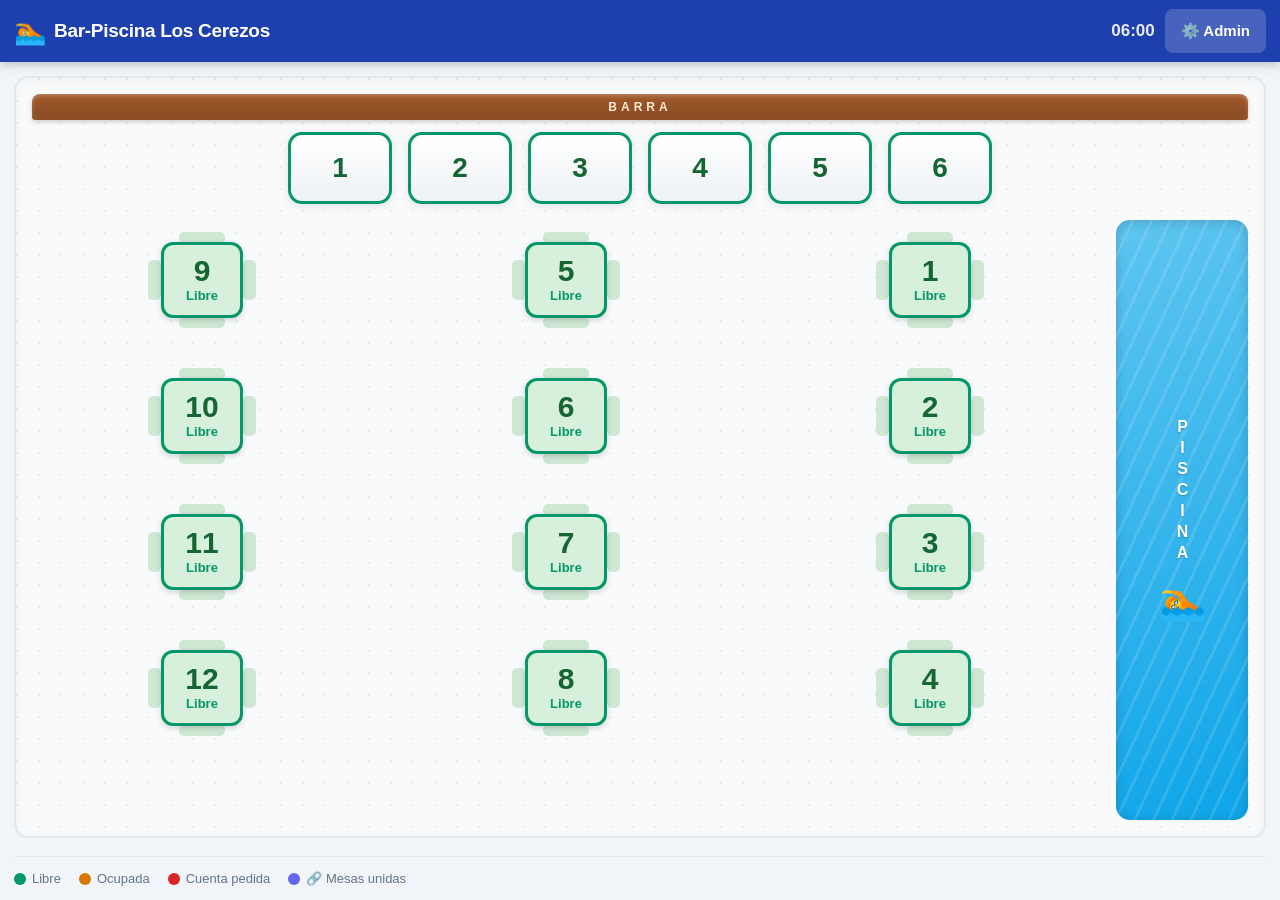
==== commit 29d4d15b: "Add files via upload" ====
--- a/index.html
+++ b/index.html
@@ -12,7 +12,7 @@
   <link rel="manifest" href="manifest.json">
   <link rel="icon" href="icon.svg" type="image/svg+xml">
   <link rel="apple-touch-icon" href="icon-180.png">
-  <link rel="stylesheet" href="styles.css?v=11">
+  <link rel="stylesheet" href="styles.css?v=12">
 </head>
 <body>
   <div id="app">
--- a/styles.css
+++ b/styles.css
@@ -112,7 +112,7 @@
 .zone-tab:active { opacity: .75; }
 
 .tables-scroll {
-  flex: 1; overflow-y: auto; -webkit-overflow-scrolling: touch;
+  flex: 1; min-height: 0; overflow-y: auto; -webkit-overflow-scrolling: touch;
   padding: 14px;
   display: flex; flex-direction: column;
 }
@@ -203,7 +203,7 @@
 .cat-tab:active { opacity: .75; }
 
 .products-scroll {
-  flex: 1; overflow-y: auto; -webkit-overflow-scrolling: touch; padding: 12px;
+  flex: 1; min-height: 0; overflow-y: auto; -webkit-overflow-scrolling: touch; padding: 12px;
 }
 .products-scroll::-webkit-scrollbar { width: 4px; }
 .products-scroll::-webkit-scrollbar-thumb { background: var(--border); border-radius: 2px; }
@@ -250,7 +250,7 @@
 }
 
 .order-items-list {
-  flex: 1; overflow-y: auto; -webkit-overflow-scrolling: touch;
+  flex: 1; min-height: 0; overflow-y: auto; -webkit-overflow-scrolling: touch;
 }
 .order-items-list::-webkit-scrollbar { width: 3px; }
 .order-items-list::-webkit-scrollbar-thumb { background: var(--border); border-radius: 2px; }
@@ -340,9 +340,9 @@
 #view-payment { overflow: hidden; }
 
 .payment-scroll {
-  flex: 1; overflow-y: auto; -webkit-overflow-scrolling: touch;
-  padding: 20px 16px;
-  display: flex; justify-content: center;
+  flex: 1; min-height: 0; overflow-y: auto; -webkit-overflow-scrolling: touch;
+  padding: 20px 16px 32px;
+  display: flex; justify-content: center; align-items: flex-start;
 }
 
 .payment-card {
@@ -445,7 +445,7 @@
 
 .admin-content { flex: 1; overflow: hidden; display: flex; flex-direction: column; }
 .admin-section {
-  flex: 1; overflow-y: auto; -webkit-overflow-scrolling: touch;
+  flex: 1; min-height: 0; overflow-y: auto; -webkit-overflow-scrolling: touch;
   padding: 14px; display: none;
 }
 .admin-section.active { display: block; }
@@ -725,7 +725,7 @@
     #f8fafc;
   border: 2px solid var(--border); border-radius: 14px;
   padding: 16px; box-shadow: inset 0 2px 12px rgba(0,0,0,.04);
-  flex: 1; min-height: 0;
+  flex: 1 0 auto;
   display: flex; flex-direction: column; gap: 16px;
 }
 
@@ -753,20 +753,19 @@
 .rp-stool.merged-child { border-color: #94a3b8; border-style: dashed; color: #64748b; }
 .rp-stool.has-merge { box-shadow: 0 0 0 2px #6366f1, var(--shadow); }
 
-/* --- Salón (mesas) + piscina --- ocupan todo el alto --- */
-.rp-room { flex: 1; min-height: 0; display: flex; gap: 16px; align-items: stretch; }
+/* --- Salón (mesas) + piscina --- */
+.rp-room { flex: 1 0 auto; display: flex; gap: 16px; align-items: stretch; }
 .rp-room-main { flex: 1; min-width: 0; display: flex; flex-direction: column; }
 .rp-zone-label {
   font-size: 11px; font-weight: 800; text-transform: uppercase;
   letter-spacing: 1.2px; color: var(--muted); margin: 0 0 8px; flex-shrink: 0;
 }
-/* Mesas en columnas (siguiendo el plano) */
-.rp-cols { flex: 1; min-height: 0; display: flex; gap: 28px; }
-.rp-col { flex: 1; display: flex; flex-direction: column; gap: 16px; min-height: 0; }
-.rp-col .rp-table { flex: 1; }
+/* Mesas en columnas (siguiendo el plano), con alto fijo para no solaparse */
+.rp-cols { flex: 0 0 auto; display: flex; gap: 24px; }
+.rp-col { flex: 1; min-width: 0; display: flex; flex-direction: column; gap: 16px; }
 
 .rp-table {
-  position: relative; width: 100%; height: 100%; min-height: 96px;
+  position: relative; width: 100%; height: 120px; flex: 0 0 auto;
   background: transparent; border: none; padding: 0;
   display: flex; align-items: center; justify-content: center;
   transition: transform .1s;
@@ -775,8 +774,8 @@
 
 /* pieza cuadrada centrada (mesa + sillas) */
 .rp-piece {
-  position: relative; height: 100%; aspect-ratio: 1.08 / 1;
-  max-width: 100%; max-height: 150px;
+  position: relative; height: 96px; aspect-ratio: 1.12 / 1;
+  max-width: 100%;
   display: flex; align-items: center; justify-content: center;
 }
 
@@ -842,7 +841,7 @@
 .rp-pool-emoji { font-size: 38px; z-index: 1; }
 
 .fp-legend {
-  display: flex; gap: 18px; flex-wrap: wrap;
+  display: flex; gap: 18px; flex-wrap: wrap; flex-shrink: 0;
   margin-top: 18px; padding-top: 14px; border-top: 1px solid var(--border);
 }
 .fp-legend span { display: flex; align-items: center; gap: 6px; font-size: 13px; color: var(--muted); }
@@ -1053,7 +1052,21 @@
 .switch input:checked + .switch-slider::before { transform: translateX(22px); }
 
 /* =============================================
-   RESPONSIVE: portrait / tabletas pequeñas
+   RESPONSIVE: tabletas (Samsung / Xiaomi…)
+   ============================================= */
+@media (max-width: 1024px) {
+  .rp-stool { width: 84px; height: 58px; font-size: 22px; }
+  .rp-stools { gap: 12px; }
+  .rp-pool { flex-basis: 96px; }
+  .rp-cols { gap: 16px; }
+  .rp-col { gap: 14px; }
+  .rp-table { height: 108px; }
+  .rp-piece { height: 86px; }
+  .cat-tab { height: 46px; font-size: 16px; padding: 0 18px; }
+}
+
+/* =============================================
+   RESPONSIVE: móviles / portrait
    ============================================= */
 @media (max-width: 680px) {
   .order-content {
@@ -1066,8 +1079,12 @@
   .btn-outline, .btn-outline-blue { padding: 0 8px; font-size: 13px; }
   .hbar-row { grid-template-columns: 96px 1fr 64px; }
   .rp-room { flex-direction: column; }
-  .rp-pool { flex-basis: auto; min-height: 64px; flex-direction: row; }
+  .rp-pool { flex-basis: auto; min-height: 60px; flex-direction: row; gap: 16px; }
   .rp-pool-label { writing-mode: horizontal-tb; }
-  .rp-cols { gap: 14px; }
+  .rp-cols { gap: 12px; }
   .rp-col { gap: 12px; }
-}
+  .rp-stool { width: 64px; height: 50px; font-size: 19px; }
+  .rp-stools { gap: 10px; }
+  .rp-table { height: 96px; }
+  .rp-piece { height: 78px; }
+}
